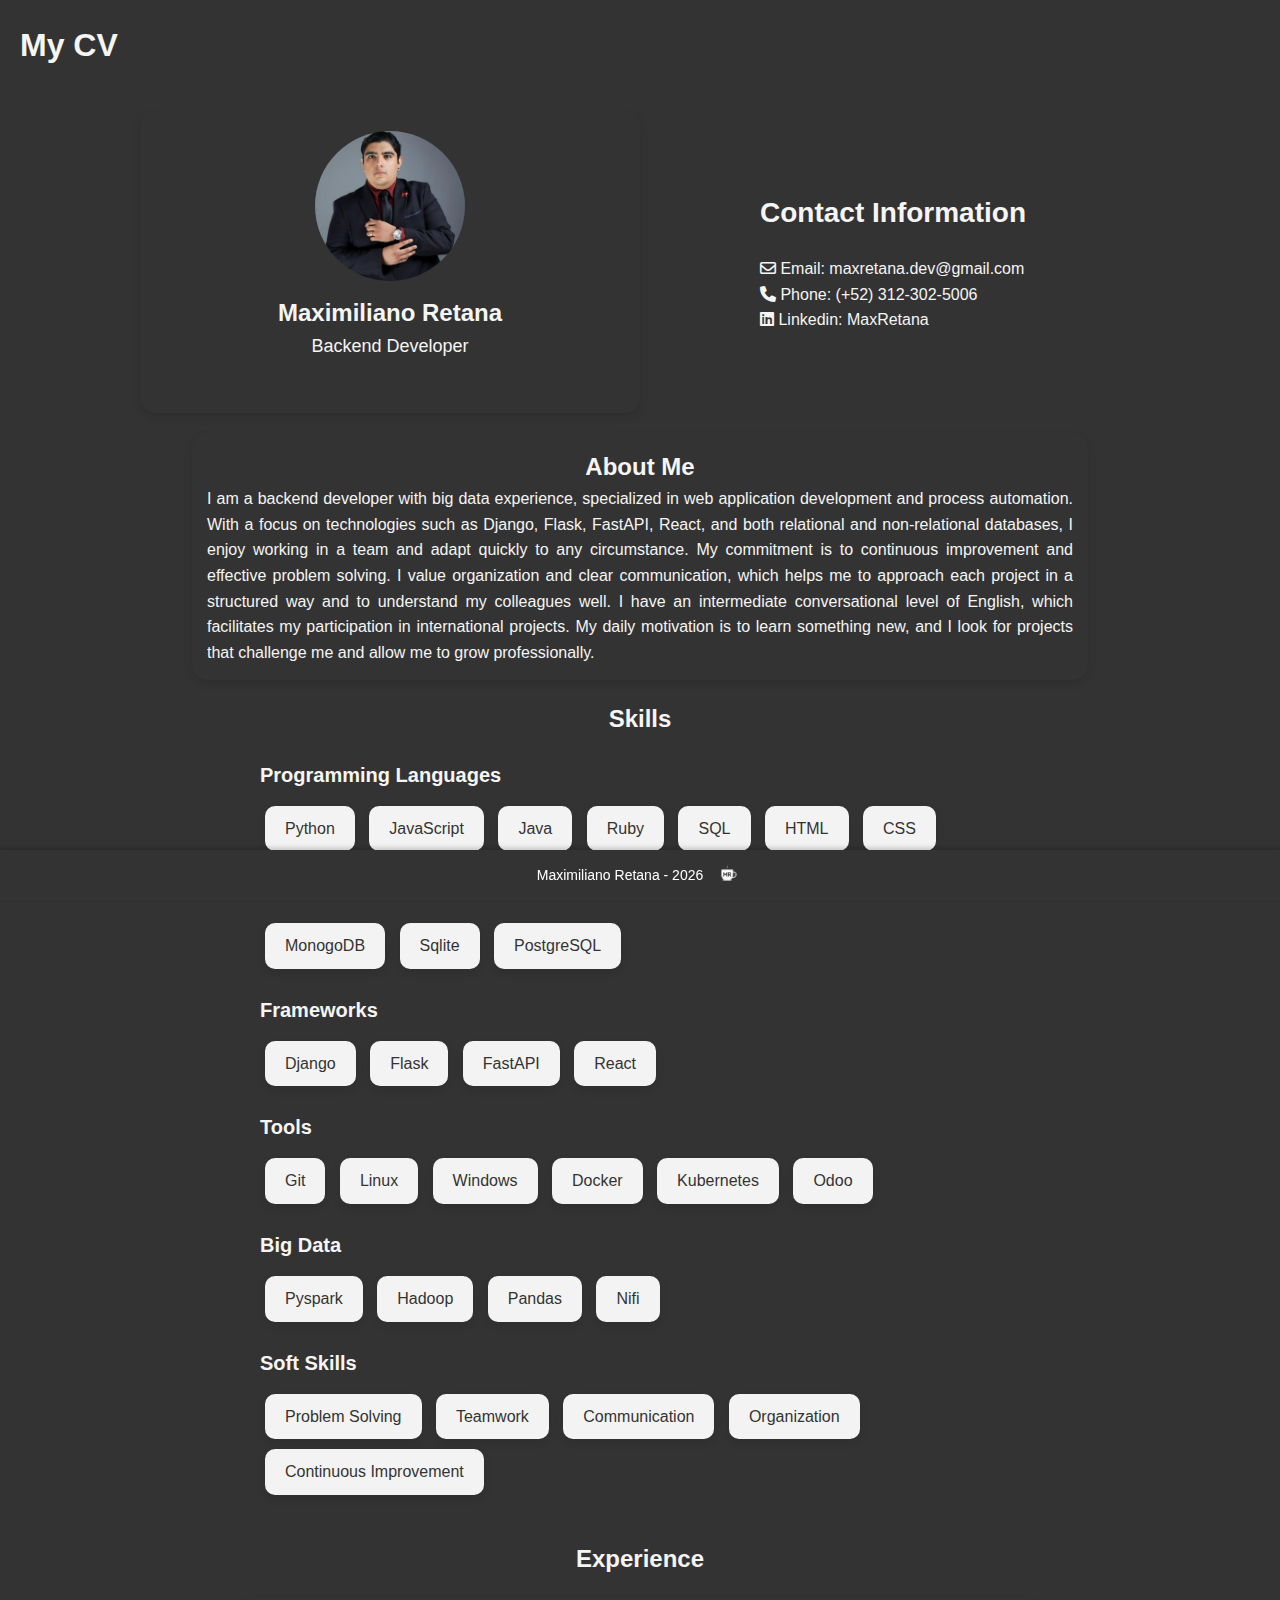
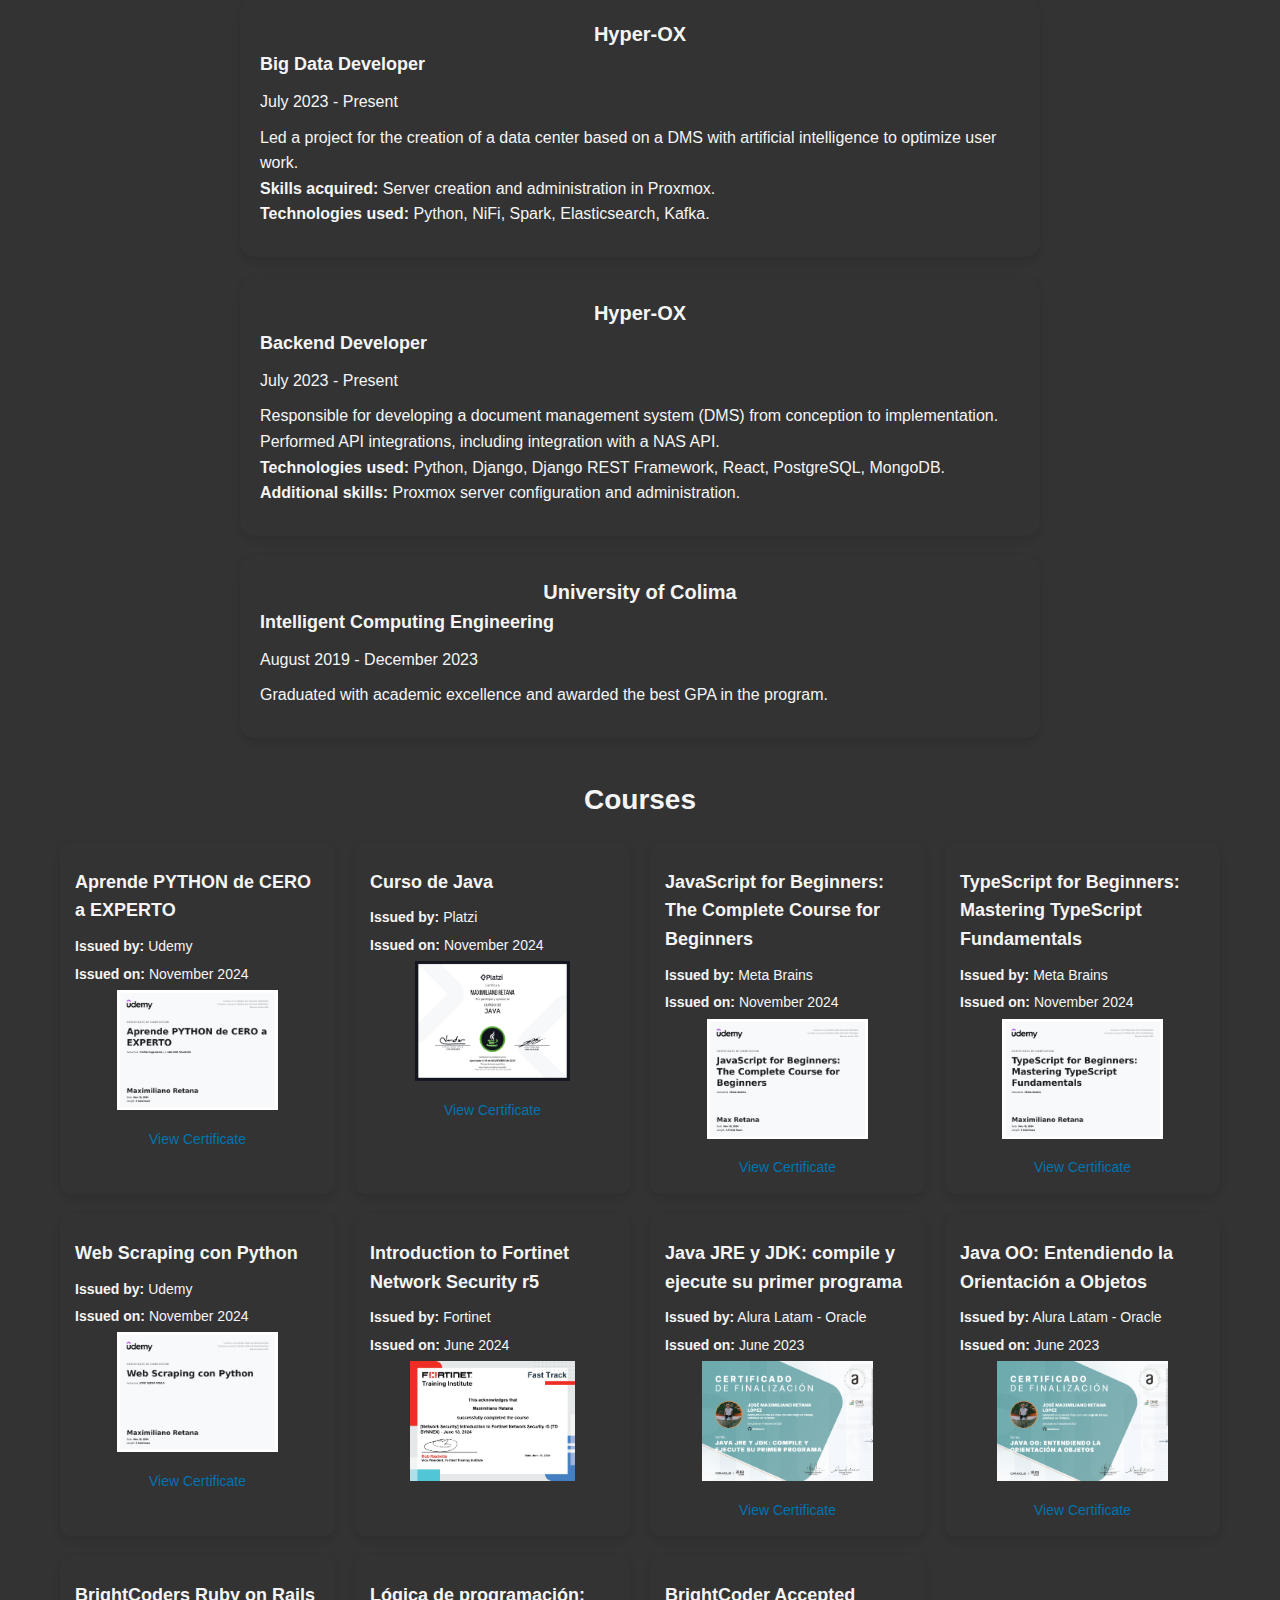
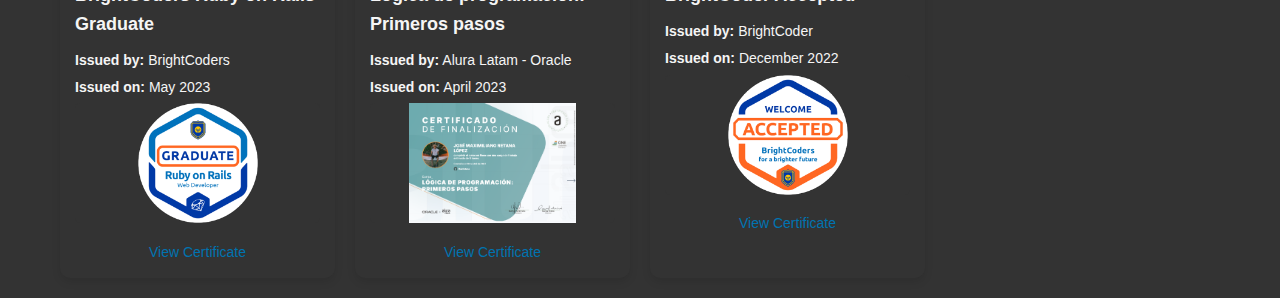
==== index.html @ b9ad022d "Deleting files" ====
<!DOCTYPE html>
<html lang="en">
<head>
  <meta charset="UTF-8">
  <meta name="viewport" content="width=device-width, initial-scale=1.0">
  <link rel="stylesheet" href="styles/default.css">
  <link rel="stylesheet" href="styles/header.css">
  <link rel="stylesheet" href="styles/footer.css">
  <link rel="stylesheet" href="styles/home/home.css">
  <link rel="stylesheet" href="styles/skills/skills.css">
  <link rel="stylesheet" href="styles/experience/experience.css">
  <link rel="stylesheet" href="styles/courses/courses.css">
  <link rel="stylesheet" href="https://cdnjs.cloudflare.com/ajax/libs/font-awesome/6.0.0-beta3/css/all.min.css">
  <title>Home</title>
</head>
<body>
  <header>
    <h1>My CV</h1>
  </header>
  <main>
    <div class="container">
      <div class="profile">
        <img src="/imgs/profile.jpeg" alt="Profile picture">
        <h2>Maximiliano Retana</h2>
        <p>Backend Developer</p>
      </div>
      <div class="contact">
        <h2>Contact Information</h2>
        <p><i class="fa-regular fa-envelope"></i> Email: maxretana.dev@gmail.com</p>
        <p><i class="fa-solid fa-phone"></i> Phone: (+52) 312-302-5006</p>
        <p><i class="fa-brands fa-linkedin"></i> Linkedin: <a href="https://www.linkedin.com/in/maxretana/" target="_blank">MaxRetana</a></p>
      </div>
    </div>
    <div class="container-about">
      <div class="aboutme">
        <h2>About Me</h2>
        <p>
          I am a backend developer with big data experience, specialized in web application development and process automation. 
          With a focus on technologies such as Django, Flask, FastAPI, React, and both relational and non-relational databases, 
          I enjoy working in a team and adapt quickly to any circumstance. My commitment is to continuous improvement and effective problem solving. 
          I value organization and clear communication, which helps me to approach each project in a structured way and to understand my colleagues well. 
          I have an intermediate conversational level of English, which facilitates my participation in international projects. 
          My daily motivation is to learn something new, and I look for projects that challenge me and allow me to grow professionally.
        </p>
      </div>
    </div>
    <div class="container-skills">
      <div class="skills">
        <h2>Skills</h2>
        <section class="skill-category">
          <h3>Programming Languages</h3>
          <div class="skill-card">Python</div>
          <div class="skill-card">JavaScript</div>
          <div class="skill-card">Java</div>
          <div class="skill-card">Ruby</div>
          <div class="skill-card">SQL</div>
          <div class="skill-card">HTML</div>
          <div class="skill-card">CSS</div>
        </section>

        <section class="skill-category">
          <h3>Databases</h3>
          <div class="skill-card">MonogoDB</div>
          <div class="skill-card">Sqlite</div>
          <div class="skill-card">PostgreSQL</div>
        </section>
        
        <section class="skill-category">
          <h3>Frameworks</h3>
          <div class="skill-card">Django</div>
          <div class="skill-card">Flask</div>
          <div class="skill-card">FastAPI</div>
          <div class="skill-card">React</div>
        </section>
        
        <section class="skill-category">
          <h3>Tools</h3>
          <div class="skill-card">Git</div>
          <div class="skill-card">Linux</div>
          <div class="skill-card">Windows</div>
          <div class="skill-card">Docker</div>
          <div class="skill-card">Kubernetes</div>
          <div class="skill-card">Odoo</div>
        </section>

        <section class="skill-category">
          <h3>Big Data</h3>
          <div class="skill-card">Pyspark</div>
          <div class="skill-card">Hadoop</div>
          <div class="skill-card">Pandas</div>
          <div class="skill-card">Nifi</div>
        </section>
        
        <section class="skill-category">
          <h3>Soft Skills</h3>
          <div class="skill-card">Problem Solving</div>
          <div class="skill-card">Teamwork</div>
          <div class="skill-card">Communication</div>
          <div class="skill-card">Organization</div>
          <div class="skill-card">Continuous Improvement</div>
        </section>
      </div>
    </div>
    <div class="container-experience">
      <h2>Experience</h2>
      <!-- Work Experience -->
      <div class="experience-card">
        <h2>Hyper-OX</h2>
        <h3>Big Data Developer</h3>
        <p>July 2023 - Present</p>
        <ul>
          <li>Led a project for the creation of a data center based on a DMS with artificial intelligence to optimize user work.</li>
          <li><strong>Skills acquired:</strong> Server creation and administration in Proxmox.</li>
          <li><strong>Technologies used:</strong> Python, NiFi, Spark, Elasticsearch, Kafka.</li>
        </ul>
      </div>
      <div class="experience-card">
        <h2>Hyper-OX</h2>
        <h3>Backend Developer</h3>
        <p>July 2023 - Present</p>
        <ul>
          <li>Responsible for developing a document management system (DMS) from conception to implementation.</li>
          <li>Performed API integrations, including integration with a NAS API.</li>
          <li><strong>Technologies used:</strong> Python, Django, Django REST Framework, React, PostgreSQL, MongoDB.</li>
          <li><strong>Additional skills:</strong> Proxmox server configuration and administration.</li>
        </ul>
      </div>
      <!-- Education -->
      <div class="experience-card last">
        <h2>University of Colima</h2>
        <h3>Intelligent Computing Engineering</h3>
        <p>August 2019 - December 2023</p>
        <p>Graduated with academic excellence and awarded the best GPA in the program.</p>
      </div>
    </div>

    <div class="container-courses courses">
      <h2>Courses</h2>
      <div class="course-grid">
        <!-- Course Card 1 -->
        <div class="course-card">
          <h3>Aprende PYTHON de CERO a EXPERTO</h3>
          <p><strong>Issued by:</strong> Udemy</p>
          <p><strong>Issued on:</strong> November 2024</p>
          <img src="/imgs/courses/Aprende Python de Cero a Experto.jpg" alt="Course Image">
          <a href="https://www.udemy.com/certificate/UC-bb8659ea-9ac7-4e53-a6e4-413693e993d1/" target="_blank">View Certificate</a>
        </div>
        
        <!-- Course Card 2 -->
        <div class="course-card">
          <h3>Curso de Java</h3>
          <p><strong>Issued by:</strong> Platzi</p>
          <p><strong>Issued on:</strong> November 2024</p>
          <img src="/imgs/courses/diploma-java.jpg" alt="Course Image">
          <a href="https://platzi.com/p/maxretana981/curso/10630-java/diploma/detalle/" target="_blank">View Certificate</a>
        </div>

        <div class="course-card">
          <h3>JavaScript for Beginners: The Complete Course for Beginners</h3>
          <p><strong>Issued by:</strong> Meta Brains</p>
          <p><strong>Issued on:</strong> November 2024</p>
          <img src="/imgs/courses/JavaScript for Beginners The Complete Course for Beginners.jpg" alt="Course Image">
          <a href="https://www.udemy.com/certificate/UC-8b420c0a-3878-4e35-96a3-47543afaf9ee/" target="_blank">View Certificate</a>
        </div>

        <div class="course-card">
          <h3>TypeScript for Beginners: Mastering TypeScript Fundamentals</h3>
          <p><strong>Issued by:</strong> Meta Brains</p>
          <p><strong>Issued on:</strong> November 2024</p>
          <img src="/imgs/courses/TypeScript for Beginners Mastering TypeScript Fundamentals.jpg" alt="Course Image">
          <a href="https://www.udemy.com/certificate/UC-3171f5d5-793b-4751-b17d-f01891c6bbae/" target="_blank">View Certificate</a>
        </div>

        <div class="course-card">
          <h3>Web Scraping con Python</h3>
          <p><strong>Issued by:</strong> Udemy</p>
          <p><strong>Issued on:</strong> November 2024</p>
          <img src="/imgs/courses/Web Scraping con Python.jpg" alt="Course Image">
          <a href="https://www.udemy.com/certificate/UC-0401285c-0056-4cd5-9505-1f9fc0d746b2/" target="_blank">View Certificate</a>
        </div>

        <div class="course-card">
          <h3>Introduction to Fortinet Network Security r5</h3>
          <p><strong>Issued by:</strong> Fortinet</p>
          <p><strong>Issued on:</strong> June 2024</p>
          <img src="/imgs/courses/Introduction to Fortinet Network Security r5.jpg" alt="Course Image">
          <!-- <a href="https://www.udemy.com/certificate/UC-0401285c-0056-4cd5-9505-1f9fc0d746b2/" target="_blank">View Certificate</a> -->
        </div>

        <div class="course-card">
          <h3>Java JRE y JDK: compile y ejecute su primer programa</h3>
          <p><strong>Issued by:</strong> Alura Latam - Oracle</p>
          <p><strong>Issued on:</strong> June 2023</p>
          <img src="/imgs/courses/Java JRE y JDK.png" alt="Course Image">
          <a href="https://app.aluracursos.com/certificate/45c6b2ad-1938-45cc-a057-cd1ab094d5d6" target="_blank">View Certificate</a>
        </div>

        <div class="course-card">
          <h3>Java OO: Entendiendo la Orientación a Objetos</h3>
          <p><strong>Issued by:</strong> Alura Latam - Oracle</p>
          <p><strong>Issued on:</strong> June 2023</p>
          <img src="/imgs/courses/Java OO.png" alt="Course Image">
          <a href="https://app.aluracursos.com/certificate/e4858c46-d49e-4cbc-ae94-aee4113d4402" target="_blank">View Certificate</a>
        </div>

        <div class="course-card">
          <h3>BrightCoders Ruby on Rails Graduate</h3>
          <p><strong>Issued by:</strong> BrightCoders</p>
          <p><strong>Issued on:</strong> May 2023</p>
          <img src="/imgs/courses/Ruby.png" alt="Course Image">
          <a href="https://badgr.com/public/assertions/drh2bid3SymZtoCmkoBBmw" target="_blank">View Certificate</a>
        </div>

        <div class="course-card">
          <h3>Lógica de programación: Primeros pasos</h3>
          <p><strong>Issued by:</strong> Alura Latam - Oracle</p>
          <p><strong>Issued on:</strong> April 2023</p>
          <img src="/imgs/courses/LogicaProgramacion.png" alt="Course Image">
          <a href="https://app.aluracursos.com/certificate/114ad24c-cc05-4ccd-91b5-7756cbe00340" target="_blank">View Certificate</a>
        </div>

        <div class="course-card">
          <h3>BrightCoder Accepted</h3>
          <p><strong>Issued by:</strong> BrightCoder</p>
          <p><strong>Issued on:</strong> December 2022</p>
          <img src="/imgs/courses/BrightcodersAccepted.png" alt="Course Image">
          <a href="https://badgr.com/public/assertions/oK8XrOFwRX-u84mCIbLBJw" target="_blank">View Certificate</a>
        </div>
  
        <!-- Add more course cards as needed -->
      </div>
    </div>
    <footer>
      <p>Maximiliano Retana - <script>document.write(new Date().getFullYear());</script></p>
      <img src="/imgs/mrlogo.png" alt="MRLogo">
    </footer>
  </main>
</body>
</html>
---- styles/default.css ----
/* Reset CSS */
@import 'variables.css';
* {
  margin: 0;
  padding: 0;
  box-sizing: border-box;
  background-color: var(--colorBackground);
}

html, body {
  height: 100%;
  font-family: Arial, sans-serif;
}

body {
  line-height: 1.6;
}

img {
  max-width: 100%;
  height: auto;
}

a {
  text-decoration: none;
  color: inherit;
}

ul {
  list-style: none;
}

button {
  cursor: pointer;
  border: none;
  background: none;
}
---- styles/header.css ----
/* Estilo general del header */
@import 'variables.css';

header {
  background-color: var(--colorBackground);
  color: var(--ColorFont);
  padding: 20px;
  display: flex;
  justify-content: space-between;
  align-items: center;
}

/* Estilo para el título */
header h1 {
  color: var(--colorFont);
  margin: 0;
}

/* Estilo para la lista de navegación */
nav ul {
  list-style: none;
  padding: 0;
  display: flex;
  margin: 0;
}

/* Estilo para los elementos de la lista */
nav ul li {
  margin-right: 15px;
}

/* Estilo para los enlaces */
nav ul li a {
  color: var(--colorFont);
  text-decoration: none;
  font-weight: bold;
  transition: transform 0.2s ease, text-shadow 0.2s ease, font-size 0.2s ease;
}

/* Efecto 3D al pasar el cursor */
nav ul li a:hover {
  transform: translateY(-3px) scale(1.05); /* Levanta y agranda ligeramente el texto */
  text-shadow: 3px 3px 5px rgba(150, 148, 148, 0.6), 0px 1px 2px rgba(255, 255, 255, 0.5); /* Sombra más pronunciada */
}
---- styles/footer.css ----
/* Estilos para el footer */
footer {
  position: fixed; /* Hace que el footer esté fijo al final de la página */
  bottom: 0; /* Lo coloca en la parte inferior */
  left: 0;
  width: 100%; /* Ocupa el ancho completo */
  background-color: #333; /* Color de fondo */
  color: #fff; /* Color del texto */
  display: flex; /* Flexbox para alinear el contenido */
  justify-content: center; /* Centra el contenido horizontalmente */
  align-items: center; /* Centra el contenido verticalmente */
  padding: 10px 20px; /* Espacio interior */
  font-size: 14px; /* Tamaño de la fuente */
  gap: 10px; /* Espacio entre el texto y el logo */
  box-shadow: 0 -2px 5px rgba(0, 0, 0, 0.2); /* Sombra sutil */
  z-index: 10; /* Asegura que el footer esté encima de otros elementos */
}

/* Estilos para el texto */
footer p {
  margin: 0; /* Quita el margen del párrafo */
  font-size: 14px; /* Tamaño de fuente */
}

/* Estilos para la imagen del logo */
footer img {
  width: 30px; /* Tamaño del logo */
  height: 30px; /* Tamaño del logo */
  border-radius: 50%; /* Hace que la imagen sea circular */
  object-fit: cover; /* Mantiene la proporción de la imagen */
}
---- styles/home/home.css ----
@import '../variables.css';
/* Estilo para el contenedor de perfil */


.container {
  display: flex; /* Flexbox para alinear los elementos */
  justify-content: center; /* Centra el contenido horizontalmente */
}
.profile {
  text-align: center; /* Centra el texto dentro de .profile */
  height: auto; /* Altura automática */
  width: 500px; /* Ancho fijo */
  padding: 20px; /* Espacio interior */
  margin: 20px; /* Margen entre los cuadros */
  border-radius: 15px; /* Bordes redondeados */
  box-shadow: 0 4px 8px rgba(0, 0, 0, 0.1); /* Sombra sutil */
  transition: transform 0.3s ease, box-shadow 0.3s ease; /* Transición suave para el efecto */
}

.profile:hover {
  transform: translateY(-5px); /* Eleva el cuadro */
  box-shadow: 0 8px 16px rgba(0, 0, 0, 0.2); /* Sombra más pronunciada */
}

/* Estilo para la imagen */
.profile img {
  width: 150px; /* Ajusta el tamaño de la imagen */
  height: 150px; /* Mantén las dimensiones iguales para que sea circular */
  border-radius: 50%; /* Hace que la imagen sea redonda */
  object-fit: cover; /* Mantiene la imagen proporcional dentro del contorno redondo */
  margin-bottom: 5px; /* Espacio entre la imagen y el texto */
}

/* Estilo para el nombre y ocupación */
.profile h2 {
  margin: 0;
  font-size: 24px;
  color: var(--colorFont);
}

.profile p {
  font-size: 18px;
  color: var(--colorFont);
}

.contact{
  color: var(--colorFont);
  display: flex; /* Activa Flexbox */
  flex-direction: column; /* Coloca los elementos en una columna */
  justify-content: center; /* Centra el contenido verticalmente */
  /* align-items: center; Centra los elementos horizontalmente */
  text-align: left; /* Centra el texto dentro de cada párrafo */
  height: auto; /* Altura automática */
  width: 500px; /* Ancho fijo */
  padding: 100px; /* Espacio interior */
}

.container-about{
  display: flex; /* Activa Flexbox */
  flex-direction: column; /* Coloca los elementos en una columna */
  align-items: center; /* Centra el contenido verticalmente */
}

.aboutme{
  color: var(--colorFont);
  text-align: justify; /* Centra el texto dentro de cada párrafo */
  height: auto; /* Altura automática */
  width: 70%; /* Ancho fijo */
  padding: 15px; /* Espacio interior */
  border-radius: 15px; /* Bordes redondeados */
  box-shadow: 0 4px 8px rgba(0, 0, 0, 0.1); /* Sombra sutil */
  transition: transform 0.3s ease, box-shadow 0.3s ease; /* Transición suave para el efecto */
}

.aboutme:hover {
  transform: translateY(-5px); /* Eleva el cuadro */
  box-shadow: 0 8px 16px rgba(0, 0, 0, 0.2); /* Sombra más pronunciada */
}

.aboutme h2 {
  margin: 0;
  font-size: 24px;
  color: var(--colorFont);
  text-align: center;
}
---- styles/skills/skills.css ----
@import '../variables.css';
/* Estilos generales para el contenedor */
.container-skills {
  max-width: 800px;
  margin: auto;
  padding: 20px;
}

.skill-category {
  margin-bottom: 20px;
}

.skills h2{
  font-size: 24px;
  text-align: center;
  color: var(--colorFont);
}

.skill-category h3 {
  font-size: 20px;
  color: var(--colorFont);
  margin-bottom: 10px;
  text-align: left;
}

/* Estilo de cada tarjeta de habilidad */
.skill-card {
  display: inline-block;
  background-color: #f3f3f3;
  color: #333;
  padding: 10px 20px;
  margin: 5px;
  border-radius: 10px;
  font-size: 16px;
  box-shadow: 0 4px 8px rgba(0, 0, 0, 0.1);
  transition: transform 0.3s ease, box-shadow 0.3s ease;
}

/* Efecto de elevación al pasar el cursor */
.skill-card:hover {
  transform: translateY(-5px);
  box-shadow: 0 8px 16px rgba(0, 0, 0, 0.2);
}
---- styles/experience/experience.css ----
@import '../variables.css';

.container-experience {
  max-width: 800px;
  margin: 0 auto;
  /* padding: 20px; */
}

.container-experience h2 {
  font-size: 24px;
  text-align: center;
  color: var(--colorFont);
}

.experience-card {
  border-radius: 15px;
  padding: 20px;
  margin-bottom: 20px;
  box-shadow: 0 4px 8px rgba(0, 0, 0, 0.1);
  transition: transform 0.3s ease, box-shadow 0.3s ease;
}

.experience-card:hover {
  transform: translateY(-5px);
  box-shadow: 0 8px 16px rgba(0, 0, 0, 0.2);
}

.experience-card h2, .experience-card h3 {
  margin: 0;
}

.experience-card h2 {
  font-size: 20px;
  color: var(--colorFont);
}

.experience-card h3 {
  font-size: 18px;
  color: var(--colorFont);
}

.experience-card p, .experience-card ul {
  margin: 10px 0;
  font-size: 16px;
  color: var(--colorFont);
}

.experience-card ul {
  list-style-type: none;
  padding: 0;
}

/* .last {
  margin-bottom: 100px;
} */
---- styles/courses/courses.css ----
@import '../variables.css';

/* General container styling */
.container-courses {
  max-width: 1200px;
  margin: 0 auto;
  padding: 20px;
  text-align: center;
  margin-bottom: 100px;
}

h2 {
  font-size: 28px;
  margin-bottom: 20px;
  color: var(--colorFont);
}

/* Grid for courses */
.course-grid {
  display: grid;
  grid-template-columns: repeat(4, 1fr); /* 4 columns */
  gap: 20px; /* Space between cards */
}

/* Styling for individual course cards */
.course-card {
  background-color: var(--colorBackground);
  border-radius: 10px;
  box-shadow: 0 4px 8px rgba(0, 0, 0, 0.1);
  padding: 15px;
  text-align: left;
  transition: transform 0.3s ease, box-shadow 0.3s ease;
}

.course-card:hover {
  transform: translateY(-5px);
  box-shadow: 0 8px 16px rgba(0, 0, 0, 0.2);
}

/* Styling for images */
.course-card img {
  width: 100%;
  height: 120px;
  object-fit: contain;
  border-radius: 5px;
  margin-bottom: 10px;
  color: var(--colorFont);
}

/* Styling for course details */
.course-card h3 {
  font-size: 18px;
  margin: 10px 0;
  color: var(--colorFont);
}

.course-card p {
  font-size: 14px;
  margin: 5px 0;
  color: var(--colorFont);
}

.course-card a {
  font-size: 14px;
  color: #0073b1; /* LinkedIn-style blue */
  cursor: pointer;
  text-decoration: none;
  display: flex;
  justify-content: center;
  text-align: center;
}

.course-card a:hover {
  text-decoration: underline;
}

/* Responsive design for smaller screens */
@media (max-width: 768px) {
  .course-grid {
    grid-template-columns: repeat(2, 1fr); /* 2 columns */
  }
}

@media (max-width: 480px) {
  .course-grid {
    grid-template-columns: 1fr; /* 1 column */
  }
}
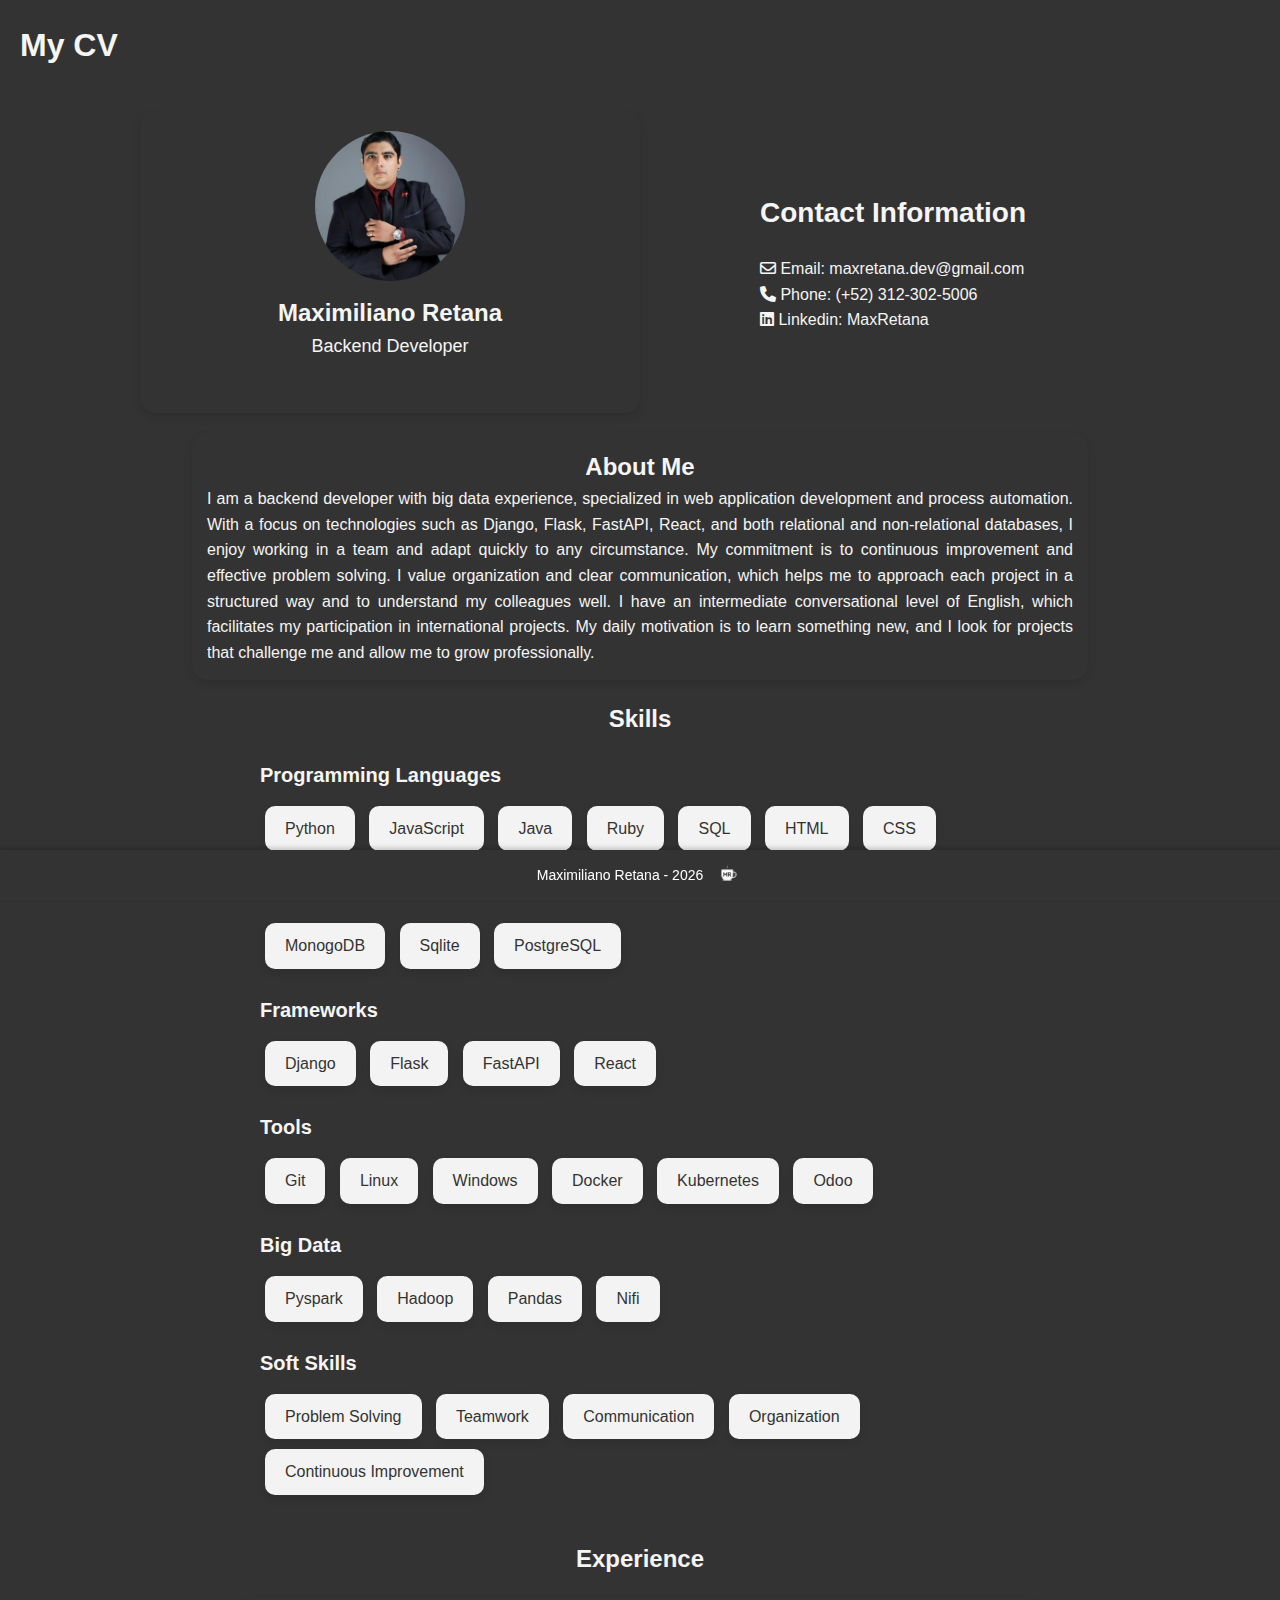
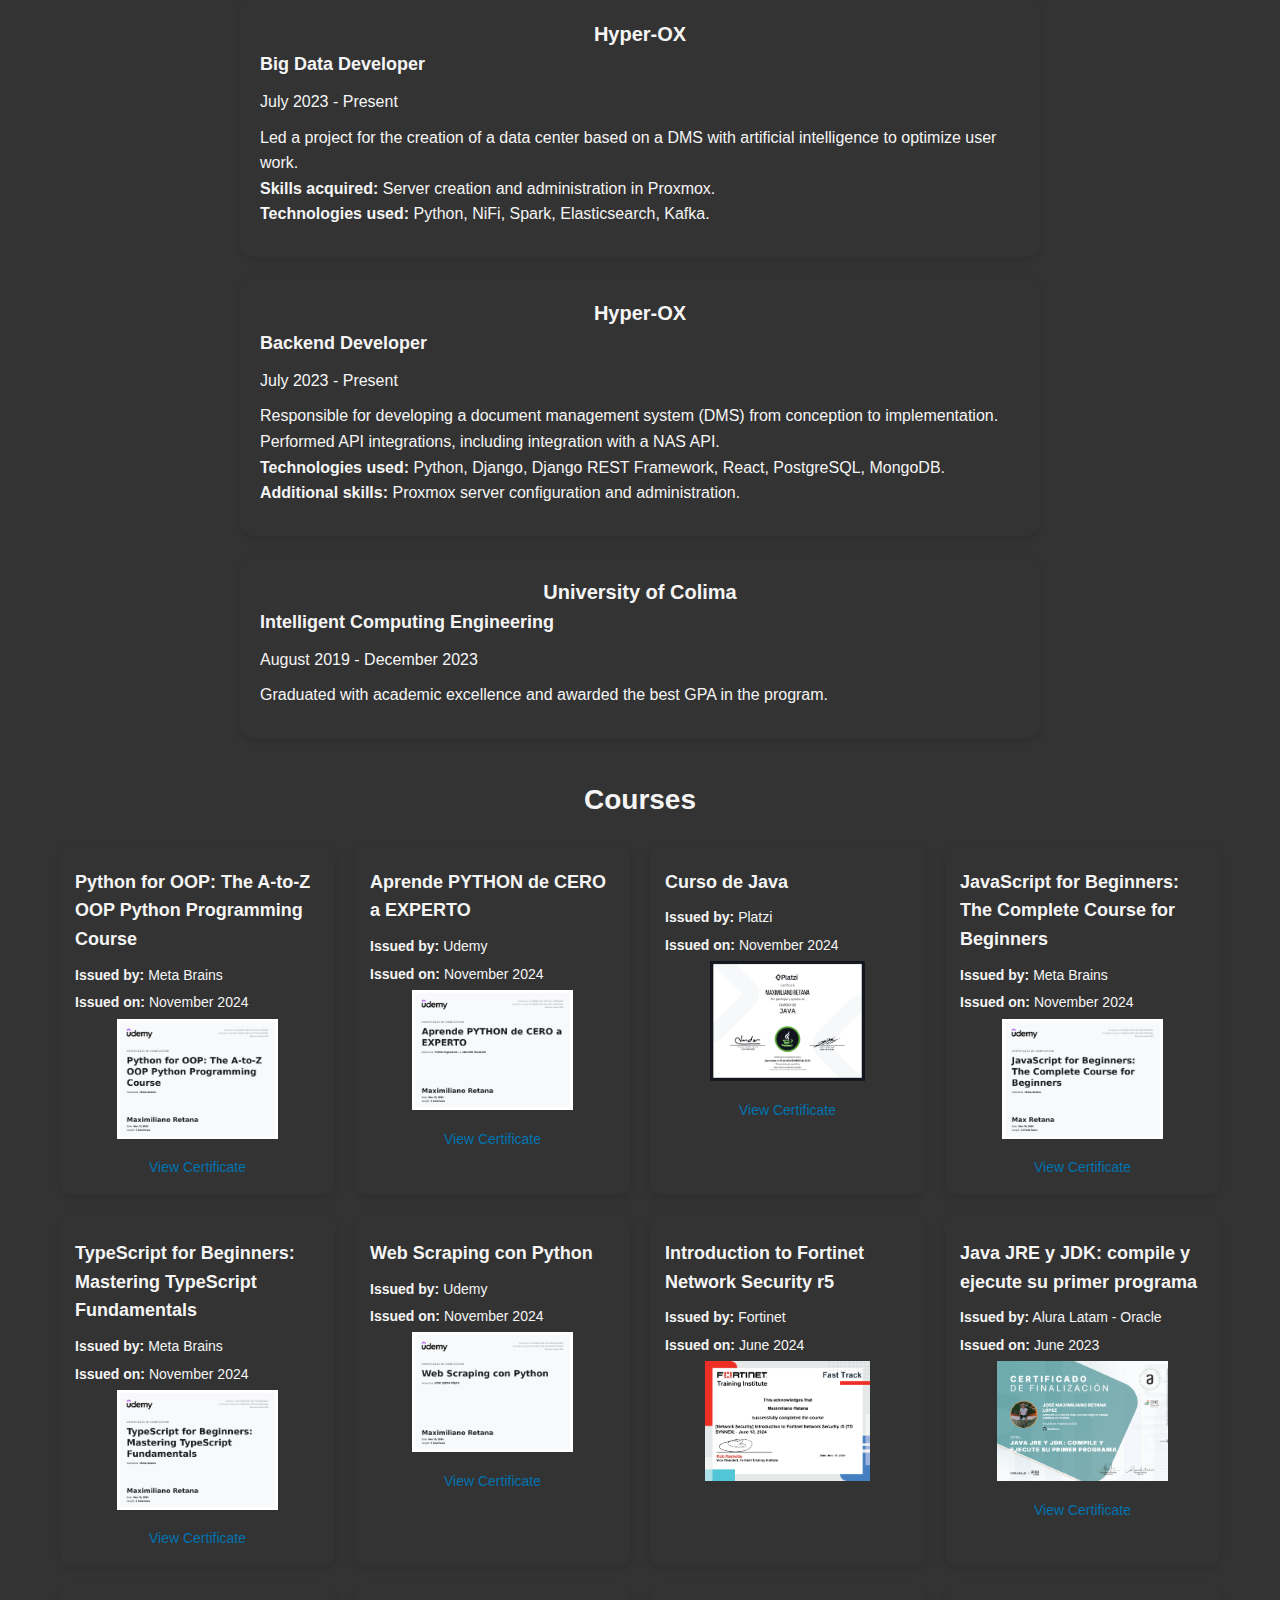
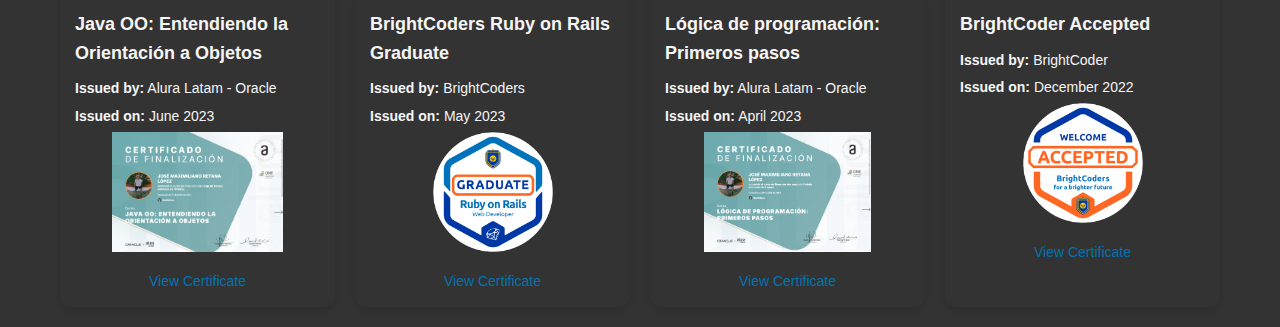
==== commit a61e4550: "Adding Course" ====
--- a/index.html
+++ b/index.html
@@ -20,7 +20,7 @@
   <main>
     <div class="container">
       <div class="profile">
-        <img src="/imgs/profile.jpeg" alt="Profile picture">
+        <img src="imgs/profile.jpeg" alt="Profile picture">
         <h2>Maximiliano Retana</h2>
         <p>Backend Developer</p>
       </div>
@@ -137,12 +137,21 @@
     <div class="container-courses courses">
       <h2>Courses</h2>
       <div class="course-grid">
+
+        <div class="course-card">
+          <h3>Python for OOP: The A-to-Z OOP Python Programming Course</h3>
+          <p><strong>Issued by:</strong> Meta Brains</p>
+          <p><strong>Issued on:</strong> November 2024</p>
+          <img src="imgs/courses/Python for OOP The A-to-Z OOP Python Programming Course.jpg" alt="Course Image">
+          <a href="https://www.udemy.com/certificate/UC-c9b9f73c-096f-47c2-b745-dc1443376fd2/" target="_blank">View Certificate</a>
+        </div>
+
         <!-- Course Card 1 -->
         <div class="course-card">
           <h3>Aprende PYTHON de CERO a EXPERTO</h3>
           <p><strong>Issued by:</strong> Udemy</p>
           <p><strong>Issued on:</strong> November 2024</p>
-          <img src="/imgs/courses/Aprende Python de Cero a Experto.jpg" alt="Course Image">
+          <img src="imgs/courses/Aprende Python de Cero a Experto.jpg" alt="Course Image">
           <a href="https://www.udemy.com/certificate/UC-bb8659ea-9ac7-4e53-a6e4-413693e993d1/" target="_blank">View Certificate</a>
         </div>
         
@@ -151,7 +160,7 @@
           <h3>Curso de Java</h3>
           <p><strong>Issued by:</strong> Platzi</p>
           <p><strong>Issued on:</strong> November 2024</p>
-          <img src="/imgs/courses/diploma-java.jpg" alt="Course Image">
+          <img src="imgs/courses/diploma-java.jpg" alt="Course Image">
           <a href="https://platzi.com/p/maxretana981/curso/10630-java/diploma/detalle/" target="_blank">View Certificate</a>
         </div>
 
@@ -159,7 +168,7 @@
           <h3>JavaScript for Beginners: The Complete Course for Beginners</h3>
           <p><strong>Issued by:</strong> Meta Brains</p>
           <p><strong>Issued on:</strong> November 2024</p>
-          <img src="/imgs/courses/JavaScript for Beginners The Complete Course for Beginners.jpg" alt="Course Image">
+          <img src="imgs/courses/JavaScript for Beginners The Complete Course for Beginners.jpg" alt="Course Image">
           <a href="https://www.udemy.com/certificate/UC-8b420c0a-3878-4e35-96a3-47543afaf9ee/" target="_blank">View Certificate</a>
         </div>
 
@@ -167,7 +176,7 @@
           <h3>TypeScript for Beginners: Mastering TypeScript Fundamentals</h3>
           <p><strong>Issued by:</strong> Meta Brains</p>
           <p><strong>Issued on:</strong> November 2024</p>
-          <img src="/imgs/courses/TypeScript for Beginners Mastering TypeScript Fundamentals.jpg" alt="Course Image">
+          <img src="imgs/courses/TypeScript for Beginners Mastering TypeScript Fundamentals.jpg" alt="Course Image">
           <a href="https://www.udemy.com/certificate/UC-3171f5d5-793b-4751-b17d-f01891c6bbae/" target="_blank">View Certificate</a>
         </div>
 
@@ -175,7 +184,7 @@
           <h3>Web Scraping con Python</h3>
           <p><strong>Issued by:</strong> Udemy</p>
           <p><strong>Issued on:</strong> November 2024</p>
-          <img src="/imgs/courses/Web Scraping con Python.jpg" alt="Course Image">
+          <img src="imgs/courses/Web Scraping con Python.jpg" alt="Course Image">
           <a href="https://www.udemy.com/certificate/UC-0401285c-0056-4cd5-9505-1f9fc0d746b2/" target="_blank">View Certificate</a>
         </div>
 
@@ -183,15 +192,14 @@
           <h3>Introduction to Fortinet Network Security r5</h3>
           <p><strong>Issued by:</strong> Fortinet</p>
           <p><strong>Issued on:</strong> June 2024</p>
-          <img src="/imgs/courses/Introduction to Fortinet Network Security r5.jpg" alt="Course Image">
-          <!-- <a href="https://www.udemy.com/certificate/UC-0401285c-0056-4cd5-9505-1f9fc0d746b2/" target="_blank">View Certificate</a> -->
+          <img src="imgs/courses/Introduction to Fortinet Network Security r5.jpg" alt="Course Image">
         </div>
 
         <div class="course-card">
           <h3>Java JRE y JDK: compile y ejecute su primer programa</h3>
           <p><strong>Issued by:</strong> Alura Latam - Oracle</p>
           <p><strong>Issued on:</strong> June 2023</p>
-          <img src="/imgs/courses/Java JRE y JDK.png" alt="Course Image">
+          <img src="imgs/courses/Java JRE y JDK.png" alt="Course Image">
           <a href="https://app.aluracursos.com/certificate/45c6b2ad-1938-45cc-a057-cd1ab094d5d6" target="_blank">View Certificate</a>
         </div>
 
@@ -199,7 +207,7 @@
           <h3>Java OO: Entendiendo la Orientación a Objetos</h3>
           <p><strong>Issued by:</strong> Alura Latam - Oracle</p>
           <p><strong>Issued on:</strong> June 2023</p>
-          <img src="/imgs/courses/Java OO.png" alt="Course Image">
+          <img src="imgs/courses/Java OO.png" alt="Course Image">
           <a href="https://app.aluracursos.com/certificate/e4858c46-d49e-4cbc-ae94-aee4113d4402" target="_blank">View Certificate</a>
         </div>
 
@@ -207,7 +215,7 @@
           <h3>BrightCoders Ruby on Rails Graduate</h3>
           <p><strong>Issued by:</strong> BrightCoders</p>
           <p><strong>Issued on:</strong> May 2023</p>
-          <img src="/imgs/courses/Ruby.png" alt="Course Image">
+          <img src="imgs/courses/Ruby.png" alt="Course Image">
           <a href="https://badgr.com/public/assertions/drh2bid3SymZtoCmkoBBmw" target="_blank">View Certificate</a>
         </div>
 
@@ -215,7 +223,7 @@
           <h3>Lógica de programación: Primeros pasos</h3>
           <p><strong>Issued by:</strong> Alura Latam - Oracle</p>
           <p><strong>Issued on:</strong> April 2023</p>
-          <img src="/imgs/courses/LogicaProgramacion.png" alt="Course Image">
+          <img src="imgs/courses/LogicaProgramacion.png" alt="Course Image">
           <a href="https://app.aluracursos.com/certificate/114ad24c-cc05-4ccd-91b5-7756cbe00340" target="_blank">View Certificate</a>
         </div>
 
@@ -223,16 +231,15 @@
           <h3>BrightCoder Accepted</h3>
           <p><strong>Issued by:</strong> BrightCoder</p>
           <p><strong>Issued on:</strong> December 2022</p>
-          <img src="/imgs/courses/BrightcodersAccepted.png" alt="Course Image">
+          <img src="imgs/courses/BrightcodersAccepted.png" alt="Course Image">
           <a href="https://badgr.com/public/assertions/oK8XrOFwRX-u84mCIbLBJw" target="_blank">View Certificate</a>
         </div>
-  
         <!-- Add more course cards as needed -->
       </div>
     </div>
     <footer>
       <p>Maximiliano Retana - <script>document.write(new Date().getFullYear());</script></p>
-      <img src="/imgs/mrlogo.png" alt="MRLogo">
+      <img src="imgs/mrlogo.png" alt="MRLogo">
     </footer>
   </main>
 </body>
--- a/styles/footer.css
+++ b/styles/footer.css
@@ -14,6 +14,7 @@
   gap: 10px; /* Espacio entre el texto y el logo */
   box-shadow: 0 -2px 5px rgba(0, 0, 0, 0.2); /* Sombra sutil */
   z-index: 10; /* Asegura que el footer esté encima de otros elementos */
+  margin-top: 50px;
 }
 
 /* Estilos para el texto */
--- a/styles/home/home.css
+++ b/styles/home/home.css
@@ -82,4 +82,21 @@
   font-size: 24px;
   color: var(--colorFont);
   text-align: center;
+}
+
+/* Media query para dispositivos móviles */
+@media (max-width: 768px) {
+  .container {
+    flex-direction: column; /* Coloca los elementos en columna */
+    align-items: center; /* Centra los elementos */
+  }
+
+  .profile, .contact {
+    width: 90%; /* Ocupa el 90% del ancho de la pantalla */
+    margin: 0 auto; /* Centra las tarjetas */
+  }
+
+  .contact {
+    padding: 20px; /* Reduce el padding para dispositivos pequeños */
+  }
 }